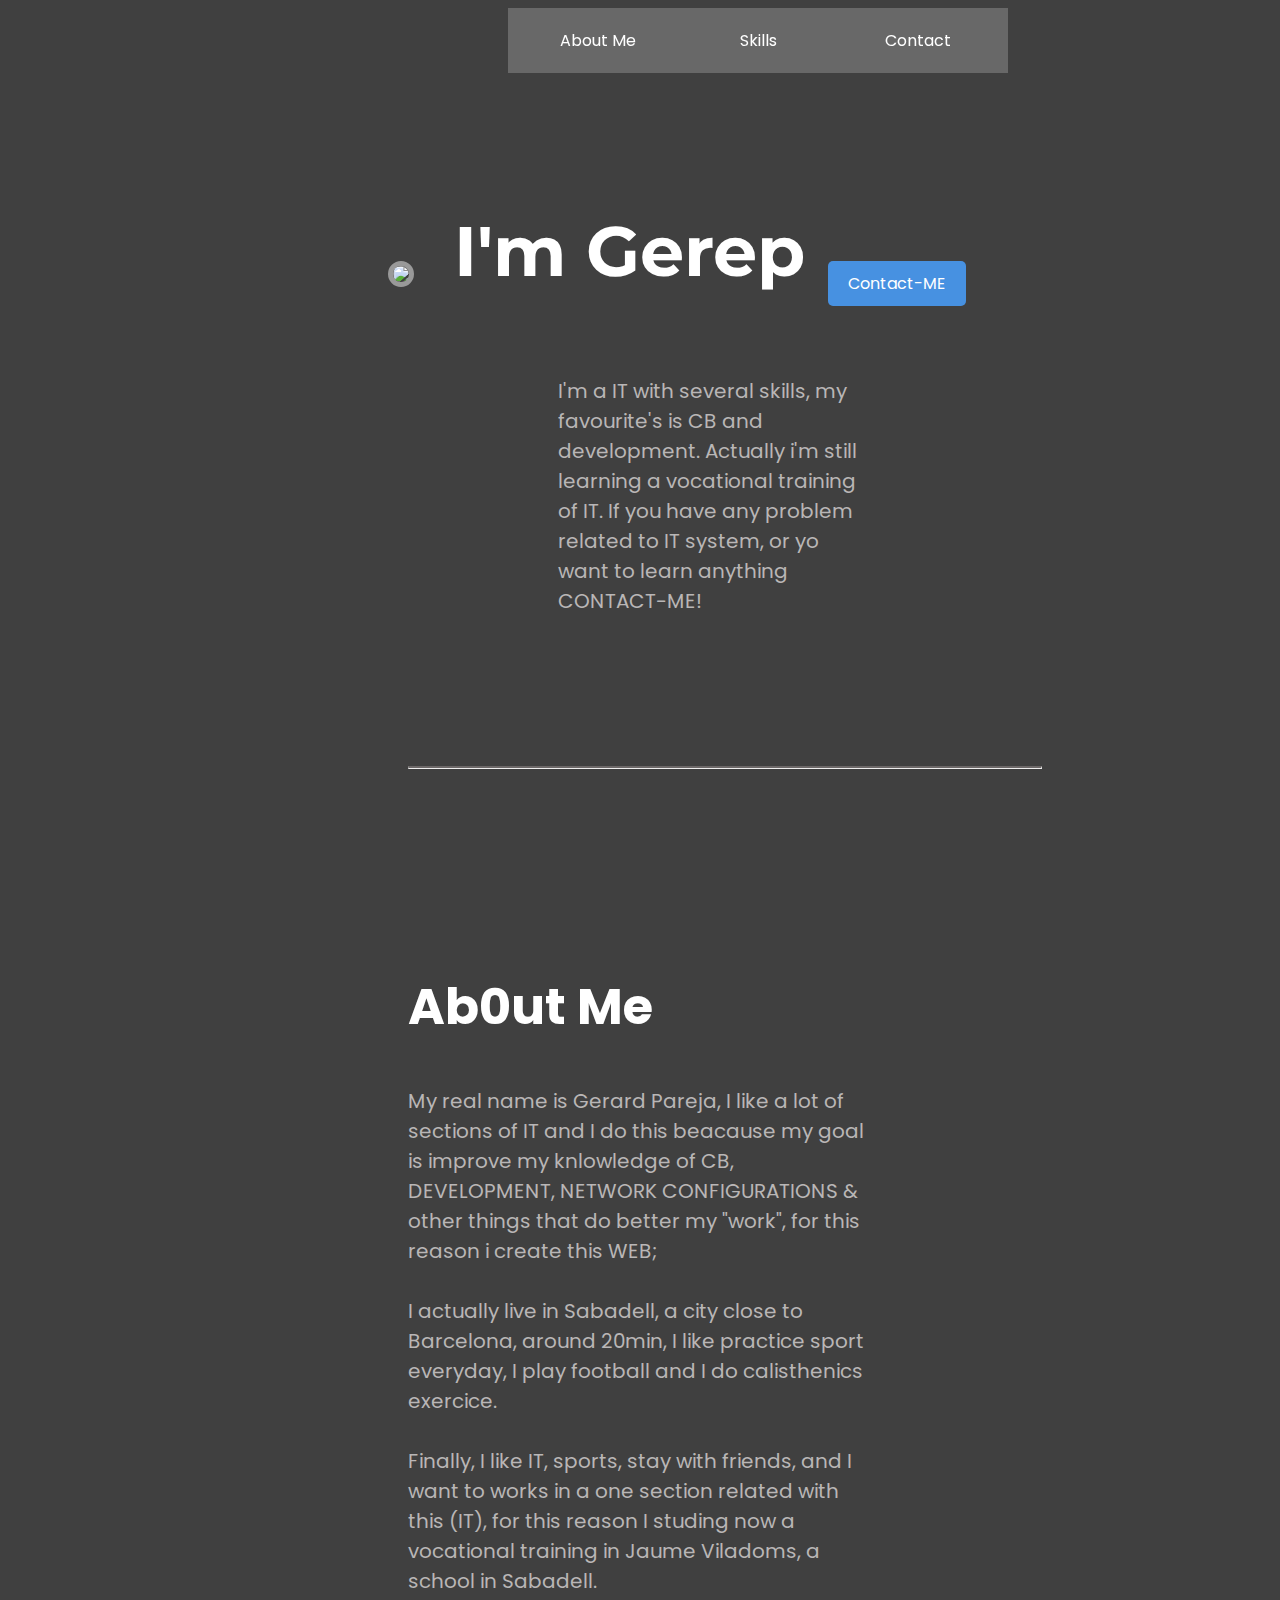
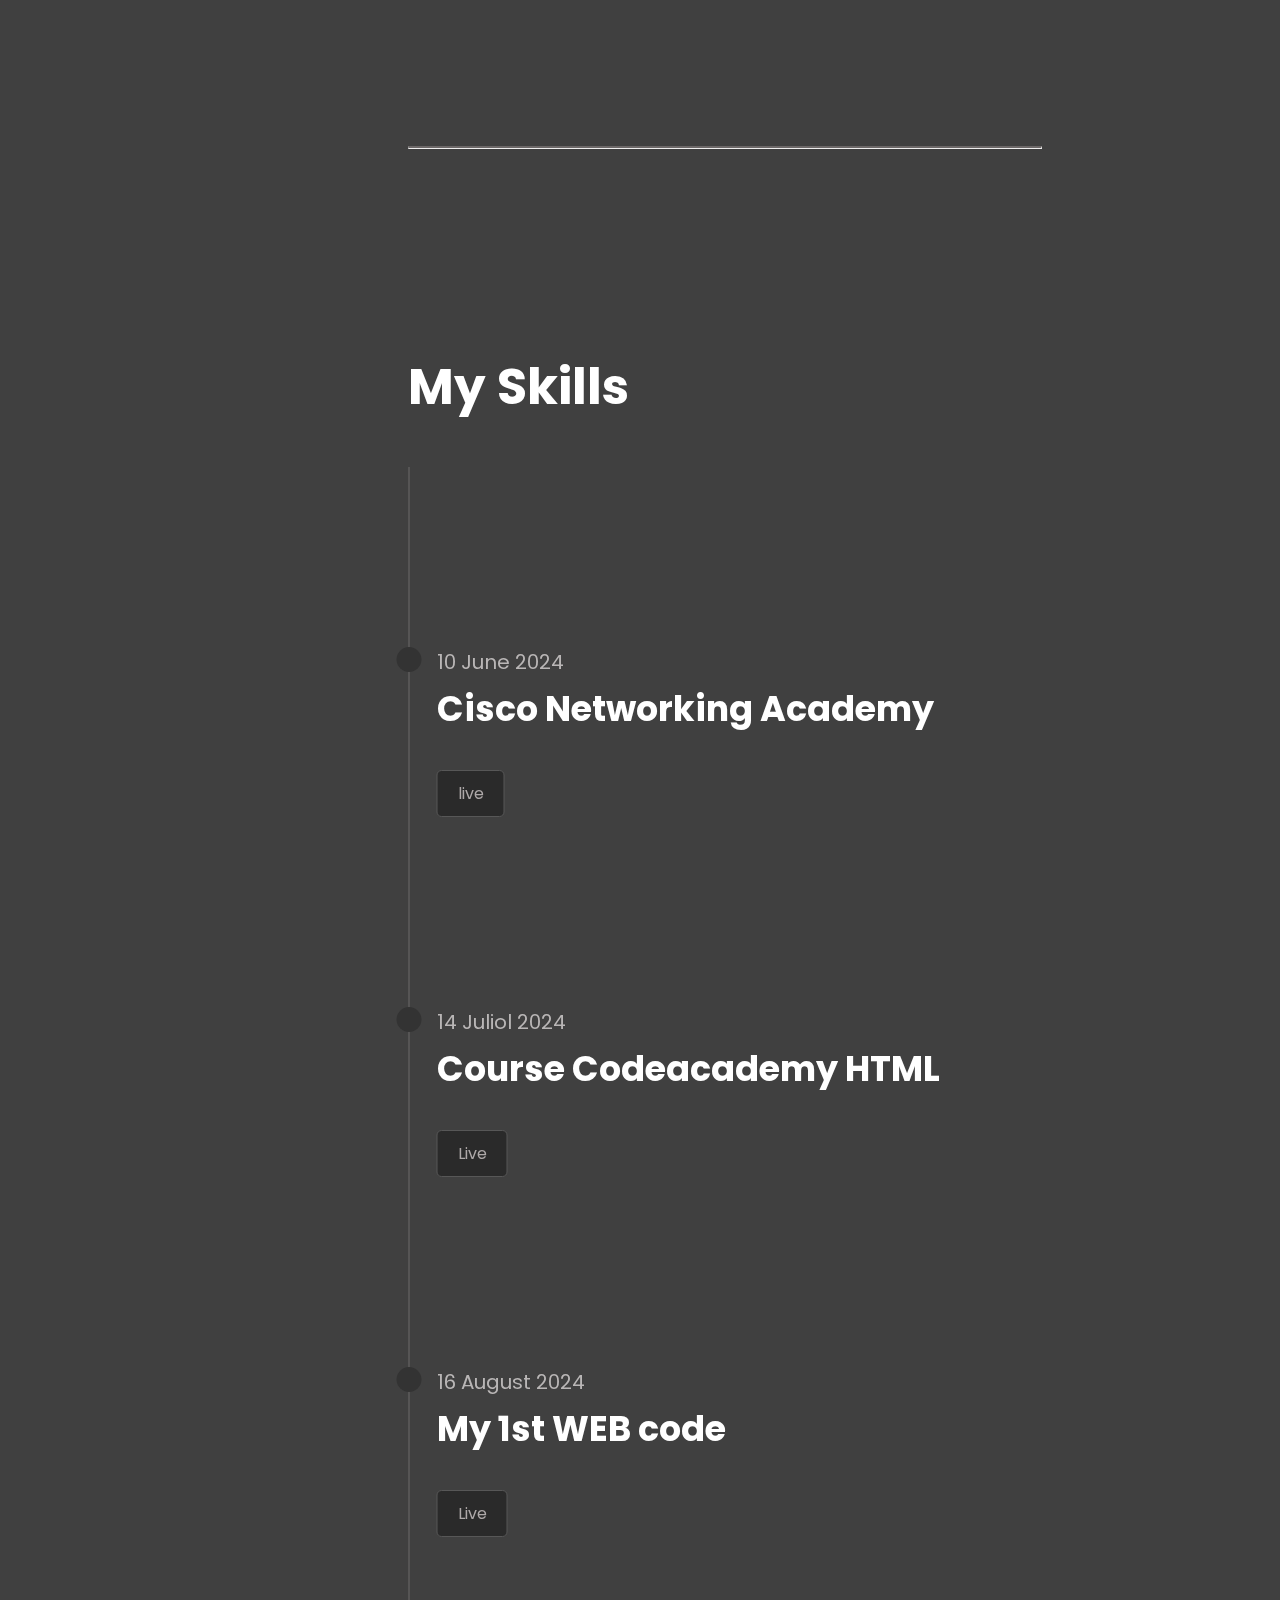
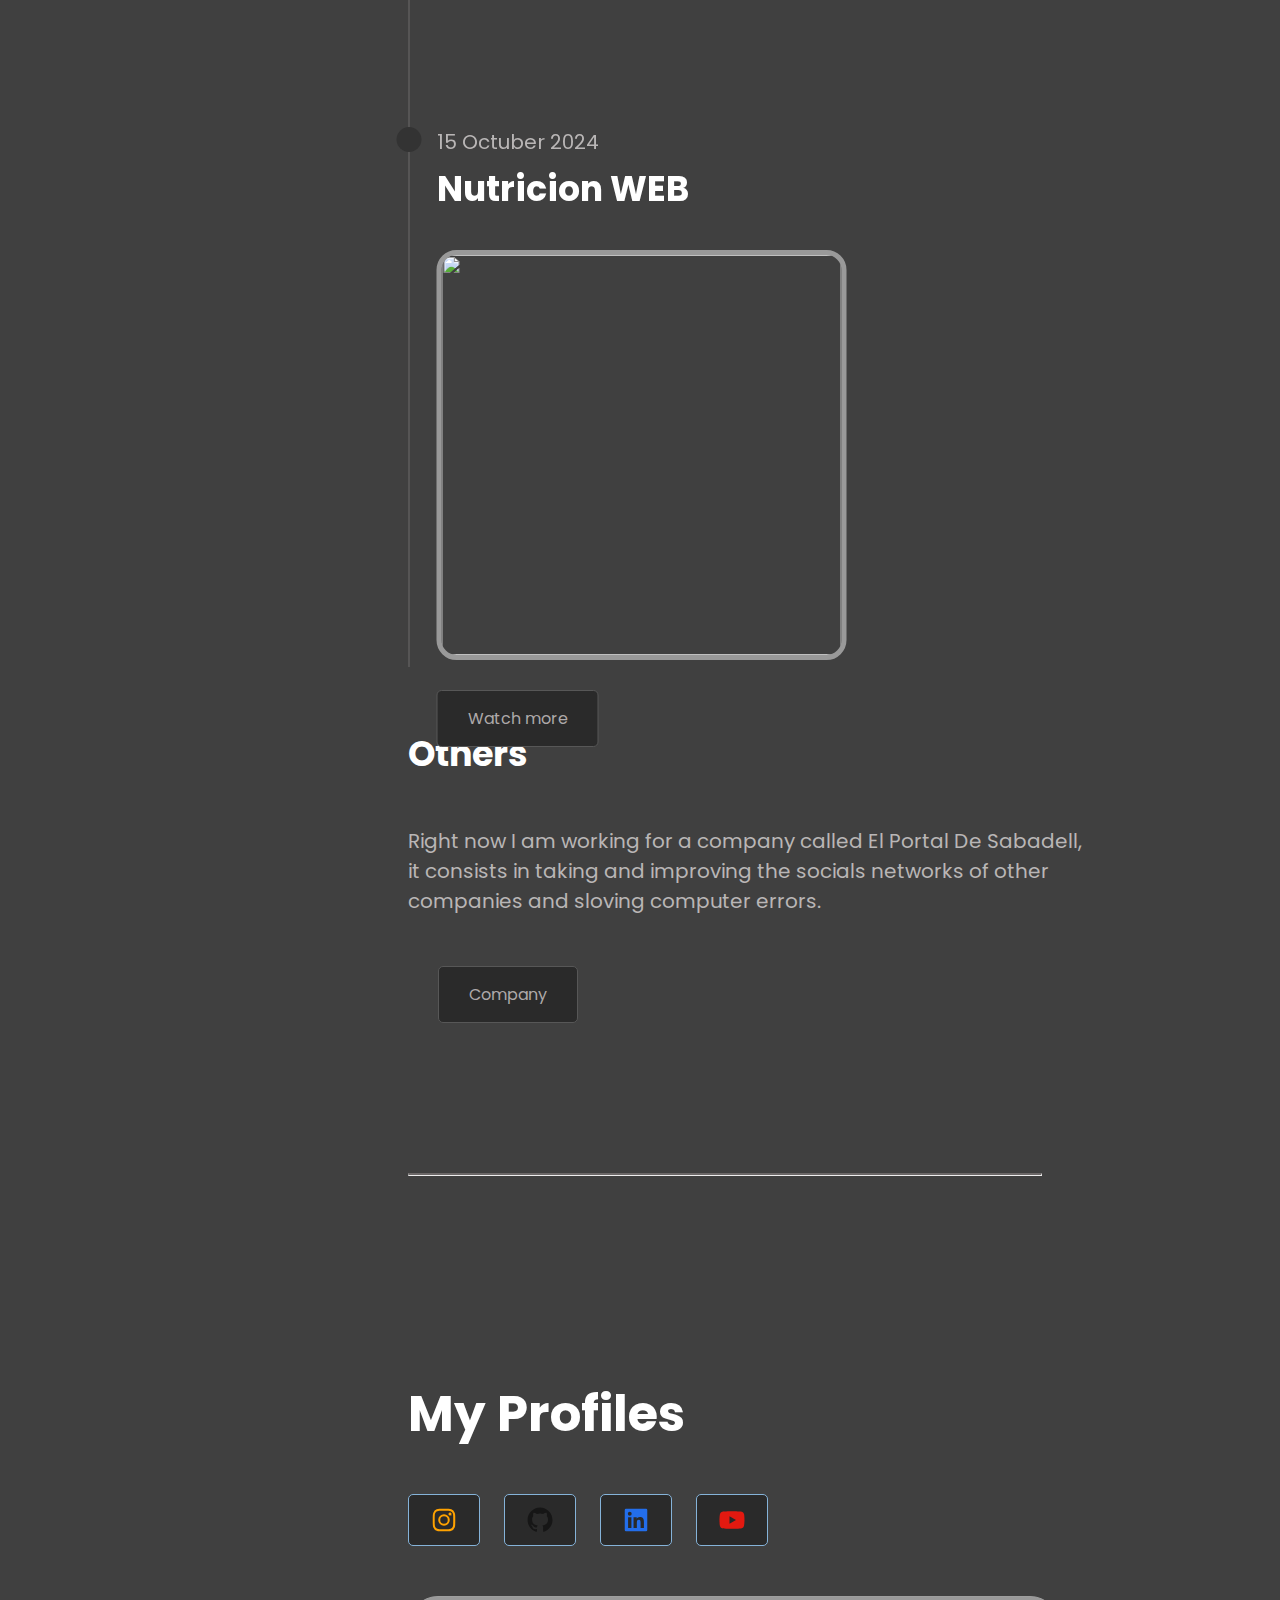
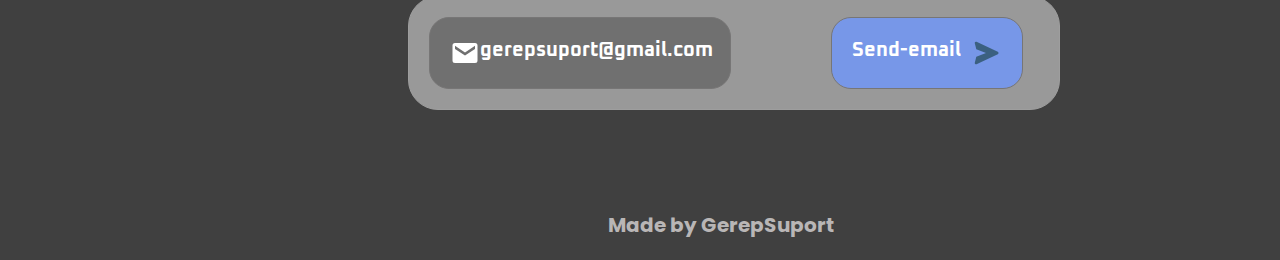
==== page1.html @ 54205faa "Add files via upload" ====
<html>
    <body>
        <meta charset="UTF-8">
        <meta http-equiv="X-UA Compatible" content="IE-edge">
        <meta name="viewport" content="width=device-width, initial-scale=1.0">
        <link rel="stylesheet" href="page1.css">
        <title>GerepSuport</title>
    <header id="seccion1">
        <nav class="navbar">
            <ul class="menu">
                <li><a href="#contenedor">About Me</a></li>
                <li><a href="#seccion3">Skills</a></li>
                <li><a href="#seccion4">Contact</a></li>
            </ul>
    </header>
             <div id="contenedor">  
                <img src="img abotu me.png" id="imgprincipal">
                 <h1>I'm Gerep </h1>
                </div>
                 <div>
                    <a href="#seccion4" id="button">Contact-ME</a>
                 </div>
                 <p id="Introduction">I'm a IT with several skills, my favourite's is CB and development.
                 Actually i'm still learning a vocational training of IT.
                 If you have any problem related to IT system, or yo want to learn anything CONTACT-ME!
                </p>
             <hr id="separador">
            <div id="seccion2">
                <h2>Ab0ut Me</h2>
                <p id="textoab"> My real name is Gerard Pareja, I like a lot of sections of IT and I do this beacause my goal is improve my knlowledge of CB, DEVELOPMENT, NETWORK CONFIGURATIONS & other things that do better my "work", for this reason i create this WEB;<br><br>
                I actually live in Sabadell, a city close to Barcelona, around 20min, I like practice sport everyday, I play football and I do calisthenics exercice.<br><br>
                Finally, I like IT, sports, stay with friends, and I want to works in a one section related with this (IT), for this reason I studing now a vocational training in Jaume Viladoms, a school in Sabadell.
            </p>
            </div>
            <hr id="separador">
            <div id="seccion3">
                <h2>My Skills</h2>
                <div class="timeline">
                    <div class="point point1">
                        <p id="textoSK">10 June 2024 </p>
                        <h3>Cisco Networking Academy</h3>
                        <a href="https://www.credly.com/badges/fe83baa9-5cd0-4279-93a3-7d2691f1f3a0/public_url" id="buttonSK">live</a> 
                    </div>
                    <div class="point point2">
                        <p id="textoSK">14 Juliol 2024</p>
                        <h3>Course Codeacademy HTML</h3>
                        <a href="https://www.codecademy.com/enrolled/courses/learn-html" id="buttonSK">Live</a> 
                    </div>
                    <div class="point point3">
                        <p id="textoSK">16 August 2024</p>
                        <h3>My 1st WEB code</h3>
                        <a href="https://github.com/geretech/Web-ByTech" id="buttonSK">Live</a> 
                    </div>
                    <div class="point point4">
                        <p id="textoSK">15 Octuber 2024</p>
                        <h3>Nutricion WEB</h3>
                        <img src="imgnutrionsale.png" id="img2">
                        <a href="https://github.com/geretech/WebNutrionSale" id="buttonSK-">Watch more</a> 
                    </div>
                </div>
            </div>
                        <h4>Others</h4>
                        <p id="textoot">Right now I am working for a company called El Portal De Sabadell,<br>it consists in taking and improving the socials networks of other<br>companies and sloving computer errors. </p>
                        <a href=https://www.elportaldesabadell.com/centre-de-serveis/" id="buttonot">Company</a>   
                    </div> 
                <hr id="separador">
                    <h2>My Profiles</h2>
                <div id="buttonsprf">
                    <a href="https://www.instagram.com/gereepareja/" id="buttonig"><img src="[data-uri]"/></a> 
                    <a href="https://github.com/gerardparejasans" id="buttongh"><img src="[data-uri]"/></a> 
                    <a href="https://www.linkedin.com/in/gerard-pareja-sans-9ab285336/" id="buttonlin"><img src="[data-uri]"/></a>
                    <a href="https://www.youtube.com/@gerepsup0rt" id="buttonyt"><img src="[data-uri]"/></a>  
                </div>
                <div id="seccion4">
                    <a href="#" id="buttonmail"><img src="[data-uri]"/>  gerepsuport@gmail.com</a>
                    <a href="https://mail.google.com/mail/?view=cm&fs=1&to=gerepsuport@gmail.com" id="buttonsend">Send-email<img src="[data-uri]"/></a>
                </div>

                <footer>
                    <p id="textfoot">Made by GerepSuport</p>
                </footer>
            </div> 
            </div>
            </div>
    </body>
---- page1.css ----
@import url('https://fonts.googleapis.com/css2?family=Montserrat:ital,wght@0,100..900;1,100..900&display=swap');
@import url('https://fonts.googleapis.com/css2?family=Montserrat:ital,wght@0,100..900;1,100..900&family=Poppins:ital,wght@0,100;0,200;0,300;0,400;0,500;0,600;0,700;0,800;0,900;1,100;1,200;1,300;1,400;1,500;1,600;1,700;1,800;1,900&display=swap');
@import url('https://fonts.googleapis.com/css2?family=Montserrat:ital,wght@0,100..900;1,100..900&family=Oxanium:wght@200..800&family=Poppins:ital,wght@0,100;0,200;0,300;0,400;0,500;0,600;0,700;0,800;0,900;1,100;1,200;1,300;1,400;1,500;1,600;1,700;1,800;1,900&display=swap');
body{
    background-color:rgb(64, 64, 64);
}

h1{
    font-size: 70px;
    font-family: Montserrat, sans-serif;
    text-align: center;
    margin-left: 30px;
    margin-top: 200px;
    color: white;
}

p{
    font-family: Poppins;
    margin-top: 10px;
    margin-left: 550px;
    margin-right: 400px;
    color:#b9b6b6;
    font-size: 20px;
}

.navbar {
    background-color: #7b7b7bac;
    position:fixed;
    margin-left: 500px;
    width: 500px;
}

.menu {
    list-style-type: none;
    padding: 10px;
    margin: 0;
    display: flex;
}

.menu li {
    flex: 1;
}

.menu a {
    display: block;
    padding: 10px;
    text-align: center;
    text-decoration: none;
    color: white;
    transition: background-color 0.3s;
    font-family: Poppins;
}

.menu a:hover {
    background-color: #575757;
}

#Separador{
    border-top: 2px solid #6c6868; /* Color y grosor de la línea */
    width: 50%; /* Ancho de la línea */
    align-items: center;
    margin-top: 150px;
    margin-left: 400px;
}

#imgprincipal{
    margin-left: 380px;
    margin-top: 200px;
    border: 5px solid #999;
    border-radius: 50%;
}

#contenedor{
    display: flex ;
   align-items: center;
   gap: 10px;
}

#button{
    display: inline-block;
    padding: 10px 20px;
    font-size: 16px;
    color: white;
    background-color: #4791e1;
    border: none;
    border-radius: 5px;
    text-decoration: none;
    cursor: pointer;
    margin-left: 820px;
    margin-top:-80px ;
    margin-bottom: 60px;
    font-family: Poppins;
    transition: background-color 0.3s ease, transform 0.3s ease, box-shadow 0.3s ease;
}

#button:hover{
            box-shadow: 0 8px 15px rgba(0, 0, 0, 0.3); /* Añade una sombra */
}

#seccion2{
    
}

h2{
    font-size: 50px;
    font-family: Poppins;
    margin-left: 400px;
    color: white;
    margin-top: 200px;

}

#textoab{
    margin-top: 20px;
    margin-left: 400px;
    font-family:Poppins;
    color: #b9b6b6;

}

.timeline {
    position: relative;
    width: 2px;
    background-color: #565555; /* Color de la línea */
    height: 200vh; /* Altura de la línea */
    margin: 0 auto; /* Centra la línea */
    margin-left: 400px;
}
.timeline .point {
    position: absolute;
    left: 50%;
    transform: translateX(-50%);
    width: 25px;
    height: 25px;
    background-color: #333; /* Color del punto */
    border-radius: 50%; /* Hace el punto circular */
}
.point1 { top: 10%; }
.point2 { top: 30%; }
.point3 { top: 50%; }
.point4 { top: 70%; }

h3{
    font-size: 35px;
    color: white;
    font-family: Poppins;
    margin-left: 40px;
    margin-right: -700px;
    margin-top: -15px;
}

#buttonSK{
    display: inline-block;
    padding: 10px 20px;
    font-size: 16px;
    color: rgb(174, 169, 169);
    background-color: #2a2a2a;
    border: 1px solid   #575757;
    border-radius: 5px;
    text-decoration: none;
    cursor: pointer;
    margin-left: 40px;
    margin-top:0px;
    font-family: Poppins;
    transition: background-color 0.3s ease, transform 0.3s ease, box-shadow 0.3s ease;
}

#buttonSK:hover{
    box-shadow: 0 8px 15px rgba(0, 0, 0, 0.853); /* Añade una sombra */
}

#textoSK{
    font-family: Poppins;
    margin-left: 40px;
    margin-top: 0px;
    margin-bottom: 20px;
    white-space: nowrap;
    color: #b9b6b6;

}

#img2{
    width: 400px;
    margin-left: 40px;
    border: 5px solid #999;
    border-radius: 20px;

}

#buttonSK-{
    display: inline-block;
    padding: 15px 30px;
    font-size: 16px;
    color: rgb(174, 169, 169);
    background-color: #2a2a2a;
    border-radius: 5px;
    text-decoration: none;
    cursor: pointer;
    margin-left: 40px;
    margin-top:30px;
    font-family: Poppins;
    transition: background-color 0.3s ease, transform 0.3s ease, box-shadow 0.3s ease;
    white-space: nowrap;
    border: 1px solid   #575757;
}
#buttonSK-:hover{
    box-shadow: 0 8px 15px rgba(0, 0, 0, 0.853); /* Añade una sombra */
}


.timeline-{
    position: relative;
    width: 2px;
    background-color: #565555; /* Color de la línea */
    height: 50vh; /* Altura de la línea */
    margin: 0 auto; /* Centra la línea */
    margin-left: 400px;

}
h4{
    font-size: 35px;
    color: white;
    font-family: Poppins;
    margin-left: 400px;
    margin-top: 60px;
}

#textoot{
    font-family: Poppins;
    margin-left: 400px;
    margin-top: 0px;
    margin-bottom: 20px;
    white-space: nowrap;
    color: #b9b6b6;
}

#buttonot{
    display: inline-block;
    padding: 15px 30px;
    font-size: 16px;
    color: rgb(174, 169, 169);
    background-color: #2a2a2a;
    border-radius: 5px;
    text-decoration: none;
    cursor: pointer;
    margin-left: 430px;
    margin-top:30px;
    font-family: Poppins;
    transition: background-color 0.3s ease, transform 0.3s ease, box-shadow 0.3s ease;
    white-space: nowrap;
    border: 1px solid   #575757;

}
#buttonot:hover{
    box-shadow: 0 8px 15px rgba(0, 0, 0, 0.853); /* Añade una sombra */
}

#buttonig{
    display: inline-block;
    padding: 10px 20px;
    font-size: 16px;
    color: rgb(174, 169, 169);
    background-color: #2a2a2a;
    border: 1px solid   #85b3d9;
    border-radius: 5px;
    text-decoration: none;
    cursor: pointer;
    margin-left: 400px;
    margin-top:0px;
    font-family: Poppins;
    transition: background-color 0.3s ease, transform 0.3s ease, box-shadow 0.3s ease;

}
#buttonig:hover{
    box-shadow: 0 8px 15px rgba(0, 0, 0, 0.853); /* Añade una sombra */
}

#buttongh{
    display: inline-block;
    padding: 10px 20px;
    font-size: 16px;
    color: rgb(174, 169, 169);
    background-color: #2a2a2a;
    border: 1px solid  #85b3d9;
    border-radius: 5px;
    text-decoration: none;
    cursor: pointer;
    margin-left: 20px;
    margin-top:0px;
    font-family: Poppins;
    transition: background-color 0.3s ease, transform 0.3s ease, box-shadow 0.3s ease;

}
#buttongh:hover{
    box-shadow: 0 8px 15px rgba(0, 0, 0, 0.853); /* Añade una sombra */
}

#buttonlin{
    display: inline-block;
    padding: 10px 20px;
    font-size: 16px;
    color: rgb(174, 169, 169);
    background-color: #2a2a2a;
    border: 1px solid   #85b3d9;
    border-radius: 5px;
    text-decoration: none;
    cursor: pointer;
    margin-left: 20px;
    margin-top:0px;
    font-family: Poppins;
    transition: background-color 0.3s ease, transform 0.3s ease, box-shadow 0.3s ease;
}
#buttonlin:hover{
    box-shadow: 0 8px 15px rgba(0, 0, 0, 0.853); /* Añade una sombra */
}

#buttonyt{
    display: inline-block;
    padding: 10px 20px;
    font-size: 16px;
    color: rgb(174, 169, 169);
    background-color: #2a2a2a;
    border: 1px solid   #85b3d9;
    border-radius: 5px;
    text-decoration: none;
    cursor: pointer;
    margin-left: 20px;
    margin-top:0px;
    font-family: Poppins;
    transition: background-color 0.3s ease, transform 0.3s ease, box-shadow 0.3s ease;
}

#buttonyt:hover{
    box-shadow: 0 8px 15px rgba(0, 0, 0, 0.853); /* Añade una sombra */
}

#seccion4{
    margin-left: 400px;
    margin-right: 420px;
    margin-top: 50px;
    border: 1px solid   #9e9e9e;
    border-radius: 30px;
    background-color: #999999;
    display: flex;
    width: 650px;
    
}

#buttonmail{
    display: inline-block;
    padding: 20px 20px;
    text-align: center;
    font-weight: bold;
    width: 260px;
    font-size: 20px;
    color: white;
    background-color: #707070;
    border: 1px solid   rgb(119, 118, 118);
    border-radius: 20px;
    text-decoration: none;
    cursor: pointer;
    margin-left: 20px;
    margin-top:20px;
    margin-bottom: 20px;
    display: flex;
    font-family: Oxanium;
    transition: background-color 0.3s ease, transform 0.3s ease, box-shadow 0.3s ease;
}

#buttonsend{
    display: inline-block;
    padding: 20px 20px;
    text-align: center;
    font-weight: bold;
    width: 150px;
    font-size: 20px;
    color: white;
    background-color: #7797e8;
    border: 1px solid   rgb(119, 118, 118);
    border-radius: 20px;
    text-decoration: none;
    cursor: pointer;
    margin-left: 100px;
    margin-top:20px;
    margin-bottom: 20px;
    margin-right: 20px;
    display: flex;
    gap: 10px;
    font-family: Oxanium;
    transition: background-color 0.3s ease, transform 0.3s ease, box-shadow 0.3s ease;

}

#textfoot{
    font-family: Poppins;
    margin-left: 600px;
    margin-top: 100px;
    margin-bottom: 20px;
    white-space: nowrap;
    color: #b9b6b6;
    font-weight: 700;
}

@media (max-width: 768px) {
    .navbar .menu {
        list-style-type: none;
        padding: 10px;
        margin-right: 500px;
        white-space: nowrap;
        position:fixed;
        background-color: #6c686889;
        display: flex;
        align-items: center;
        text-align: center;
        margin-left: 0px;
    }

    .navbar .menu li {
        
    }

    h1 {
        font-size: 1.8em;
        white-space: nowrap;
    }

    h2{
        font-size: 1.8em;
        white-space: nowrap;
    }
    
    h3{
        font-size: 1.8em;
    }

    #imgprincipal {
        width: 120px;
    }

    #button {
    
        padding: 8px 15px;
        width: 100px;
        margin-top: 5px;
        margin-left:560px;
    }

    #Introduction, #textoab {
        font-size: 1em;
        padding: 10px;
        text-align:left;
        margin-left: 380px;
        margin-right: -600px;
        
    }
    #textoot{
        font-size: 1em;
        padding: 10px;
        text-align:left;
        margin-left: 380px;
        margin-right: -220px;
    }
 

    #separador{
        width: 540px;
    }

    #seccion4{
        width: 550px;
        padding: -10px;
    }
    #buttonmail, #buttonsend{
        font-size: 1em;
        gap: 15px;
        text-align:center;
        white-space: nowrap;
        display: flex;
        align-items: center;
        margin-right: -80px;
        padding: 10px 15px;
        text-align: center;
    }
   

    #buttonsprf{
        display: flex;
        margin-left: 0px;
        justify-content: space-between;
    }
    #textfoot{
        margin-left: 550px;
    }
    
        
    



@media (max-width: 1024px) {
    h1 {
        font-size: 2em;
    }

    .navbar .menu {
        flex-direction: row;
        
    }

    #imgprincipal {
        width: 150px;
    }

     #textoab {
        padding: 10px;
        
    }
}
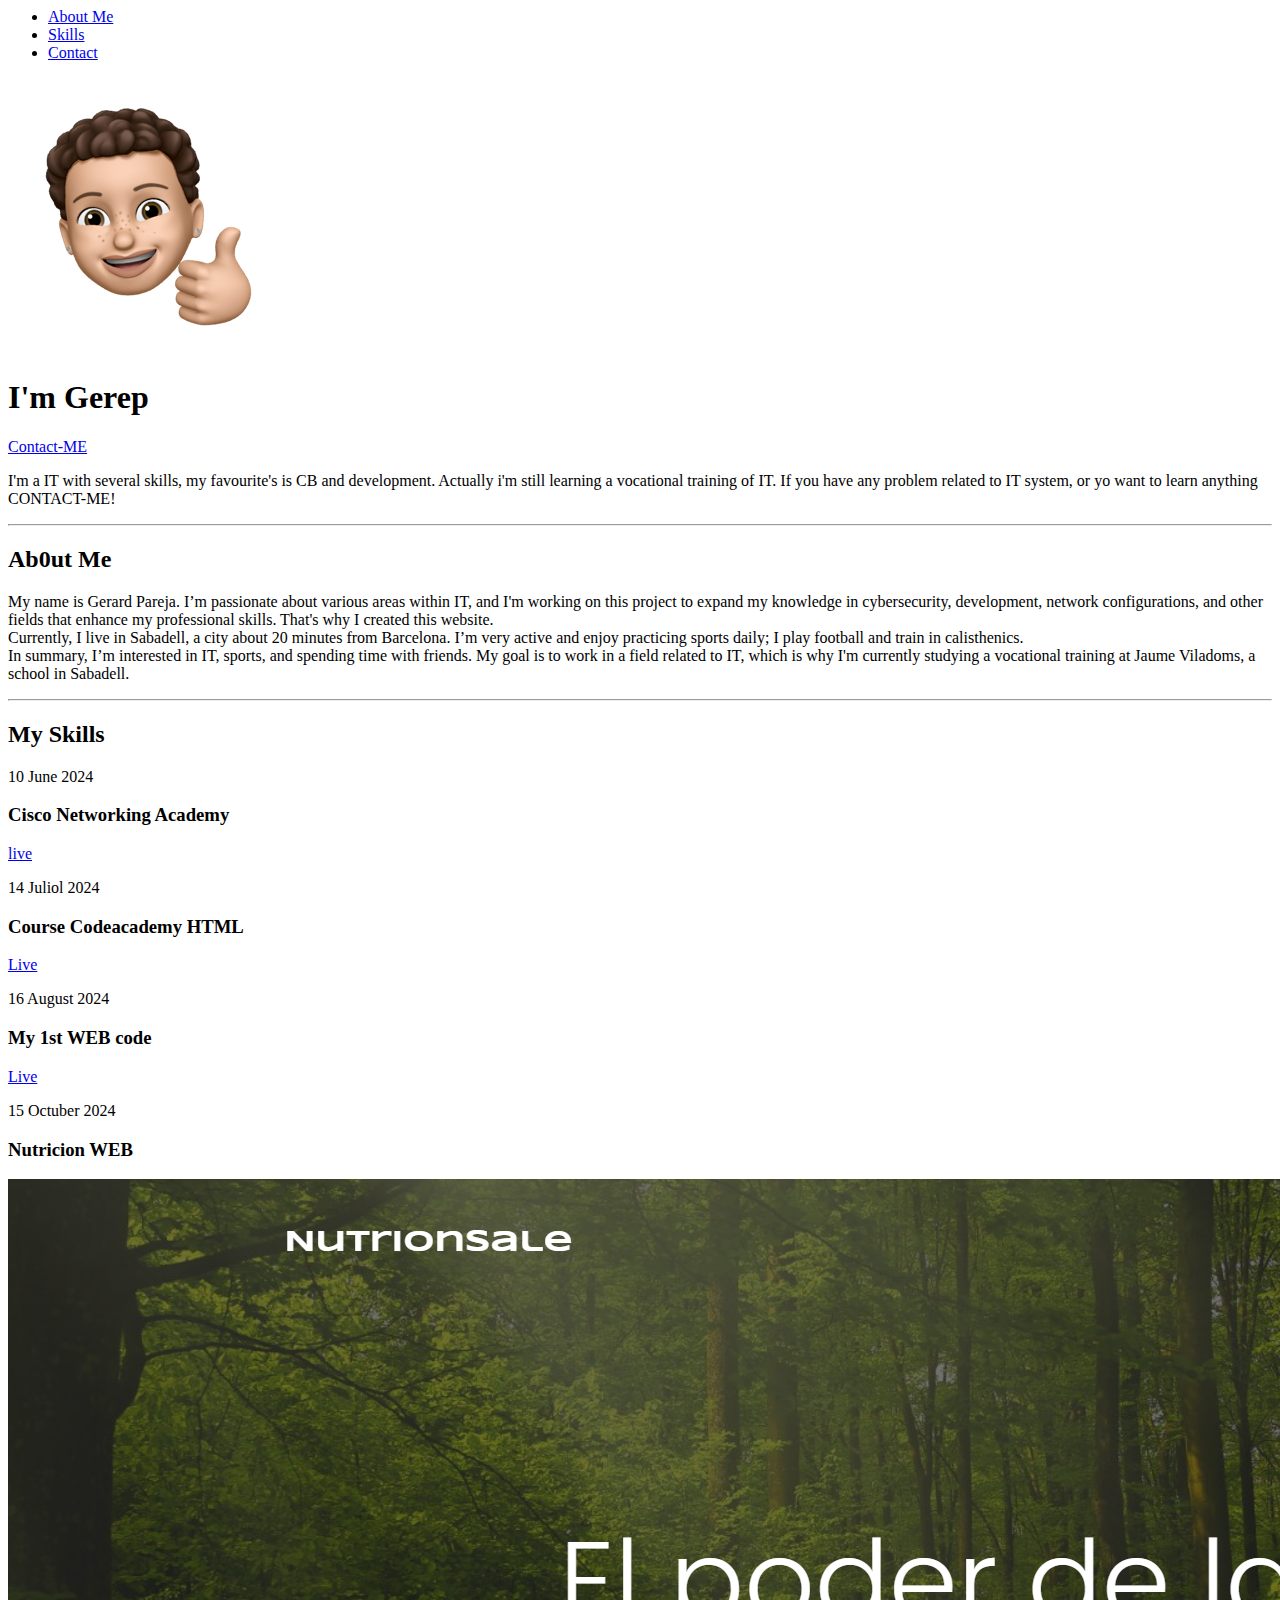
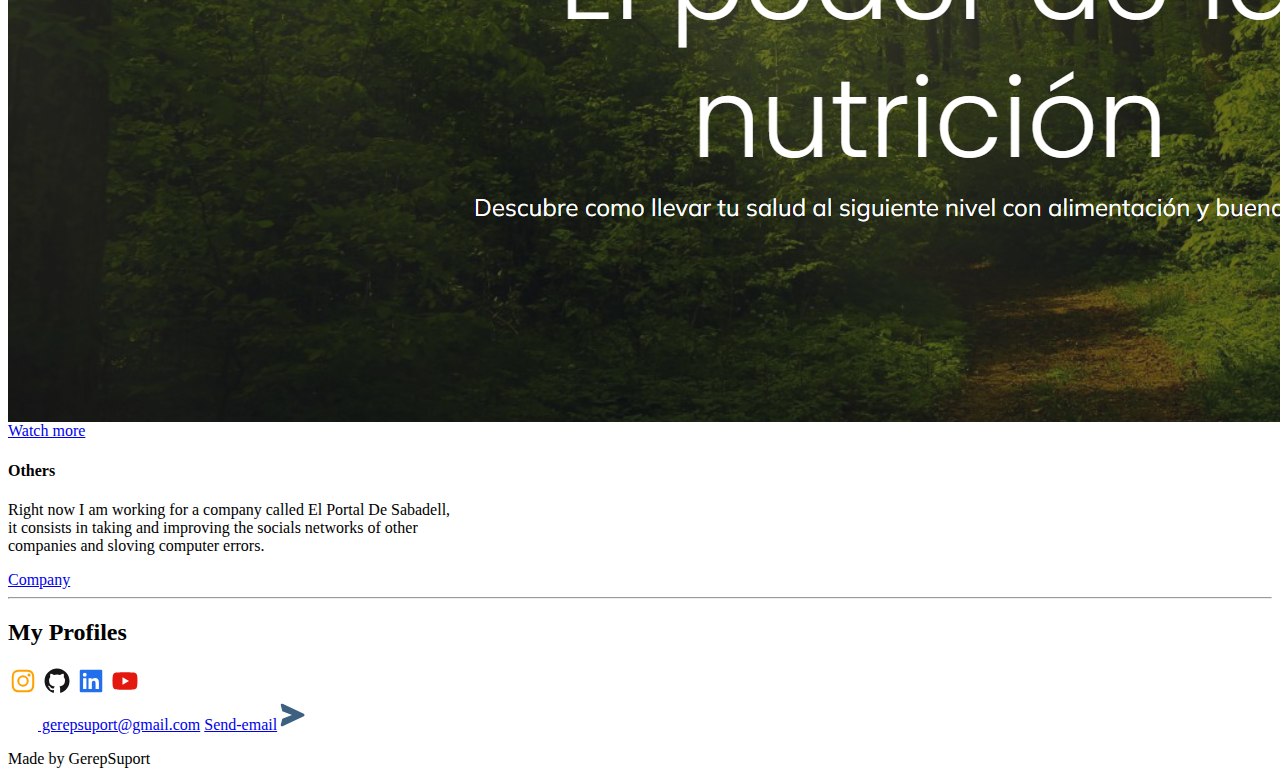
==== commit 96d8b7e0: "Add files via upload" ====
--- a/page1.html
+++ b/page1.html
@@ -3,8 +3,9 @@
         <meta charset="UTF-8">
         <meta http-equiv="X-UA Compatible" content="IE-edge">
         <meta name="viewport" content="width=device-width, initial-scale=1.0">
-        <link rel="stylesheet" href="page1.css">
+        <link rel="stylesheet" href="index.css">
         <title>GerepSuport</title>
+        <link rel="icon" id="icon" href="favicon-16x16.png" type="image/x-icon">
     <header id="seccion1">
         <nav class="navbar">
             <ul class="menu">
@@ -27,9 +28,9 @@
              <hr id="separador">
             <div id="seccion2">
                 <h2>Ab0ut Me</h2>
-                <p id="textoab"> My real name is Gerard Pareja, I like a lot of sections of IT and I do this beacause my goal is improve my knlowledge of CB, DEVELOPMENT, NETWORK CONFIGURATIONS & other things that do better my "work", for this reason i create this WEB;<br><br>
-                I actually live in Sabadell, a city close to Barcelona, around 20min, I like practice sport everyday, I play football and I do calisthenics exercice.<br><br>
-                Finally, I like IT, sports, stay with friends, and I want to works in a one section related with this (IT), for this reason I studing now a vocational training in Jaume Viladoms, a school in Sabadell.
+                <p id="textoab"> My name is Gerard Pareja. I’m passionate about various areas within IT, and I'm working on this project to expand my knowledge in cybersecurity, development, network configurations, and other fields that enhance my professional skills. That's why I created this website.<br>
+                    Currently, I live in Sabadell, a city about 20 minutes from Barcelona. I’m very active and enjoy practicing sports daily; I play football and train in calisthenics.<br>
+                    In summary, I’m interested in IT, sports, and spending time with friends. My goal is to work in a field related to IT, which is why I'm currently studying a vocational training at Jaume Viladoms, a school in Sabadell.<br>
             </p>
             </div>
             <hr id="separador">
@@ -83,3 +84,4 @@
             </div>
             </div>
     </body>
+</html>
